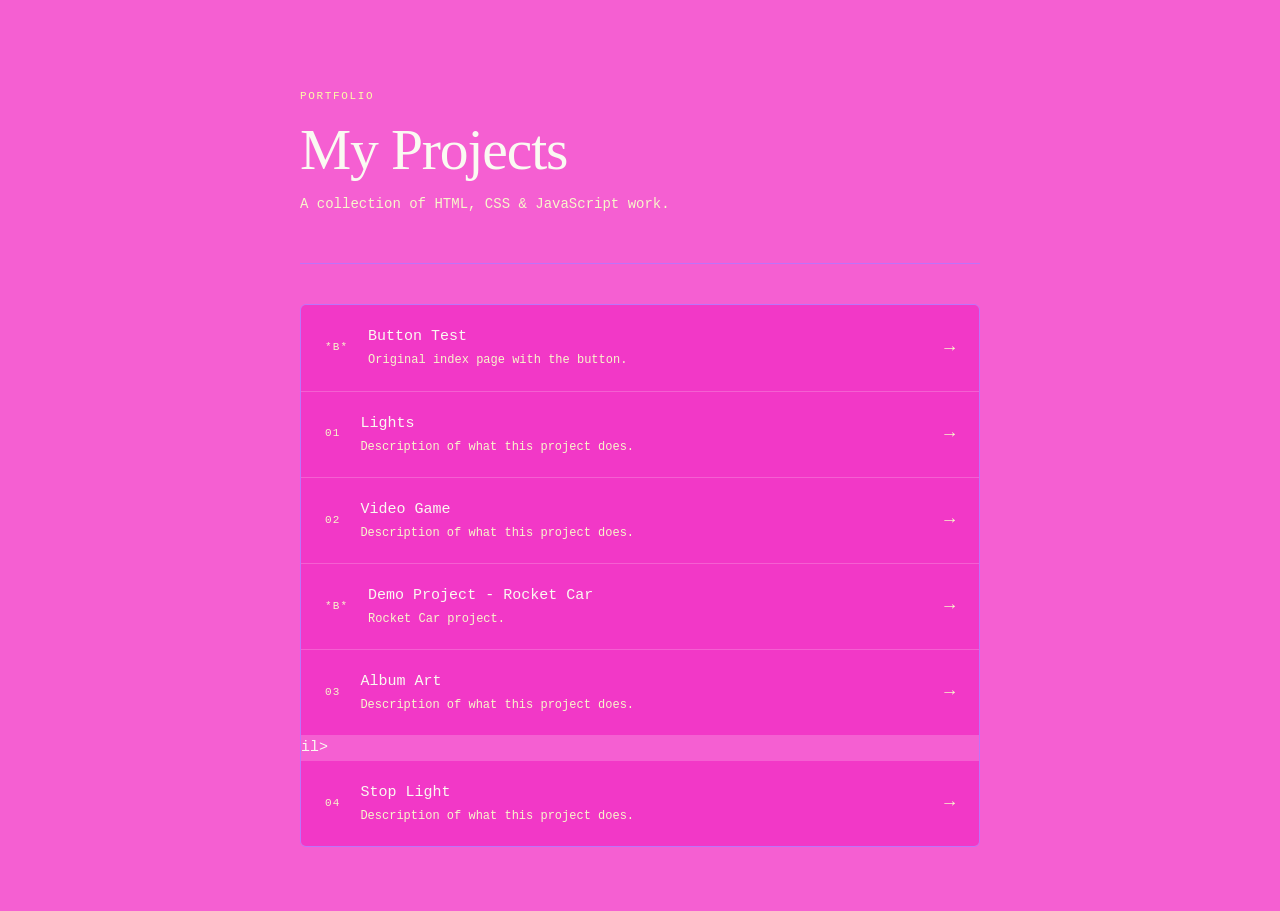
==== index.html @ 7e5dc303 "commit 4/30" ====
<!DOCTYPE html>
<html lang="en">
<head>
  <meta charset="UTF-8">
  <meta name="viewport" content="width=device-width, initial-scale=1.0">
  <title>My Portfolio</title>
  <link rel="stylesheet" href="style.css">
</head>

<body>
  <main class="container">
    <header class="hero">
      <p class="label">Portfolio</p>
      <h1>My Projects</h1>
      <p class="subtitle">A collection of HTML, CSS &amp; JavaScript work.</p>
    </header>
    <ul class="project-list">
      <li>
        <a href="index-button.html" class="project-card">
          <span class="project-number">*B*</span>
          <span class="project-info">
            <span class="project-title">Button Test</span>
            <span class="project-desc">Original index page with the button.</span>
          </span>
          <span class="arrow">→</span>
        </a>
      </li>
      <li>
        <a href="./projects/lights.html" class="project-card">
          <span class="project-number">01</span>
          <span class="project-info">
            <span class="project-title">Lights</span>
            <span class="project-desc">Description of what this project does.</span>
          </span>
          <span class="arrow">→</span>
        </a>
      </li>
      <li>
        <a href="./projects/project-2.html" class="project-card">
          <span class="project-number">02</span>
          <span class="project-info">
            <span class="project-title">Video Game</span>
            <span class="project-desc">Description of what this project does.</span>
          </span>
          <span class="arrow">→</span>
        </a>
      </li>
  

      <li>
        <a href="./projects/rocket-car.html" class="project-card">
          <span class="project-number">*B*</span>
          <span class="project-info">
            <span class="project-title">Demo Project - Rocket Car</span>
            <span class="project-desc">Rocket Car project.</span>
          </span>
          <span class="arrow">→</span>
        </a>
      </li>

      <il>
        <a href="./projects/album-art.html" class="project-card">
            <span class="project-number">03</span>
             <span class="project-info">
            <span class="project-title">Album Art</span>
            <span class="project-desc">Description of what this project does.</span>
          </span>
          <span class="arrow">→</span>
        </a>
      </il>

      il>
        <a href="./stop-light.html" class="project-card">
            <span class="project-number">04</span>
             <span class="project-info">
            <span class="project-title">Stop Light</span>
            <span class="project-desc">Description of what this project does.</span>
          </span>
          <span class="arrow">→</span>
        </a>
      </il>

        </ul>
  </main>
</body>
</html>
---- style.css ----
/* ── Tokens ─────────────────────────────────────────── */
:root {
  --bg:        #f55fd2;
  --surface:   #f238c7;
  --border:    #bd73fa;
  --accent:    #fbfca7;
  --text:      #fafaf2;
  --muted:     #f7f7cb;
  --font-head: 'DM Serif Display', Georgia, serif;
  --font-body: 'DM Mono', 'Courier New', monospace;
  --radius:    6px;
  --max-w:     680px;
}

/* ── Reset ───────────────────────────────────────────── */
*, *::before, *::after { box-sizing: border-box; margin: 0; padding: 0; }

body {
  background: var(--bg);
  color: var(--text);
  font-family: var(--font-body);
  font-size: 15px;
  line-height: 1.6;
  min-height: 100vh;
  padding: 2rem 1.25rem 4rem;
}

/* ── Google Fonts ────────────────────────────────────── */
@import url('https://fonts.googleapis.com/css2?family=DM+Mono:wght@400;500&family=DM+Serif+Display&display=swap');

/* ── Layout ──────────────────────────────────────────── */
.container {
  max-width: var(--max-w);
  margin: 0 auto;
}

/* ── Hero ────────────────────────────────────────────── */
.hero {
  padding: 3.5rem 0 3rem;
  border-bottom: 1px solid var(--border);
  margin-bottom: 2.5rem;
}

.label {
  font-size: 11px;
  letter-spacing: 0.15em;
  text-transform: uppercase;
  color: var(--accent);
  margin-bottom: 0.75rem;
}

h1 {
  font-family: var(--font-head);
  font-size: clamp(2.4rem, 6vw, 3.6rem);
  font-weight: 400;
  line-height: 1.1;
  letter-spacing: -0.02em;
  color: var(--text);
  margin-bottom: 0.75rem;
}

.subtitle {
  color: var(--muted);
  font-size: 14px;
}

/* ── Project list ────────────────────────────────────── */
.project-list {
  list-style: none;
  display: flex;
  flex-direction: column;
  gap: 1px;
  border: 1px solid var(--border);
  border-radius: var(--radius);
  overflow: hidden;
}

.project-card {
  display: flex;
  align-items: center;
  gap: 1.25rem;
  padding: 1.25rem 1.5rem;
  background: var(--surface);
  text-decoration: none;
  color: var(--text);
  transition: background 0.15s ease;
}

.project-card:hover {
  background: #222;
}

.project-card:hover .arrow {
  transform: translateX(4px);
  color: var(--accent);
}

.project-number {
  font-size: 11px;
  color: var(--muted);
  letter-spacing: 0.1em;
  min-width: 2ch;
}

.project-info {
  flex: 1;
  display: flex;
  flex-direction: column;
  gap: 2px;
}

.project-title {
  font-size: 15px;
  font-weight: 500;
  color: var(--text);
}

.project-desc {
  font-size: 12px;
  color: var(--muted);
}

.arrow {
  font-size: 18px;
  color: var(--muted);
  transition: transform 0.15s ease, color 0.15s ease;
}

/* ── Project page ────────────────────────────────────── */
.project-header {
  display: flex;
  align-items: center;
  gap: 1rem;
  padding: 2rem 0 2rem;
  border-bottom: 1px solid var(--border);
  margin-bottom: 2.5rem;
}

.back-btn {
  display: inline-flex;
  align-items: center;
  gap: 6px;
  font-family: var(--font-body);
  font-size: 12px;
  letter-spacing: 0.08em;
  color: var(--muted);
  background: transparent;
  border: 1px solid var(--border);
  border-radius: var(--radius);
  padding: 6px 12px;
  cursor: pointer;
  text-decoration: none;
  transition: border-color 0.15s, color 0.15s;
  white-space: nowrap;
}

.back-btn:hover {
  border-color: var(--accent);
  color: var(--accent);
}

.project-header h1 {
  font-size: clamp(1.5rem, 4vw, 2.2rem);
}

/* ── Output / demo area ──────────────────────────────── */
.demo-area {
  background: var(--surface);
  border: 1px solid var(--border);
  border-radius: var(--radius);
  padding: 2rem;
  margin-bottom: 2rem;
  min-height: 180px;
}

.demo-area p.placeholder {
  color: var(--muted);
  font-size: 13px;
  text-align: center;
  margin-top: 3rem;
}

/* ── Run button ──────────────────────────────────────── */
.run-btn {
  display: inline-flex;
  align-items: center;
  gap: 8px;
  font-family: var(--font-body);
  font-size: 13px;
  letter-spacing: 0.06em;
  color: #0f0f0f;
  background: var(--accent);
  border: none;
  border-radius: var(--radius);
  padding: 10px 20px;
  cursor: pointer;
  transition: opacity 0.15s;
}

.run-btn:hover { opacity: 0.85; }
.run-btn:active { opacity: 0.7; transform: scale(0.98); }

/* ── Output log ──────────────────────────────────────── */
#output {
  margin-top: 1.5rem;
  font-size: 13px;
  color: var(--text);
  white-space: pre-wrap;
  line-height: 1.8;
}
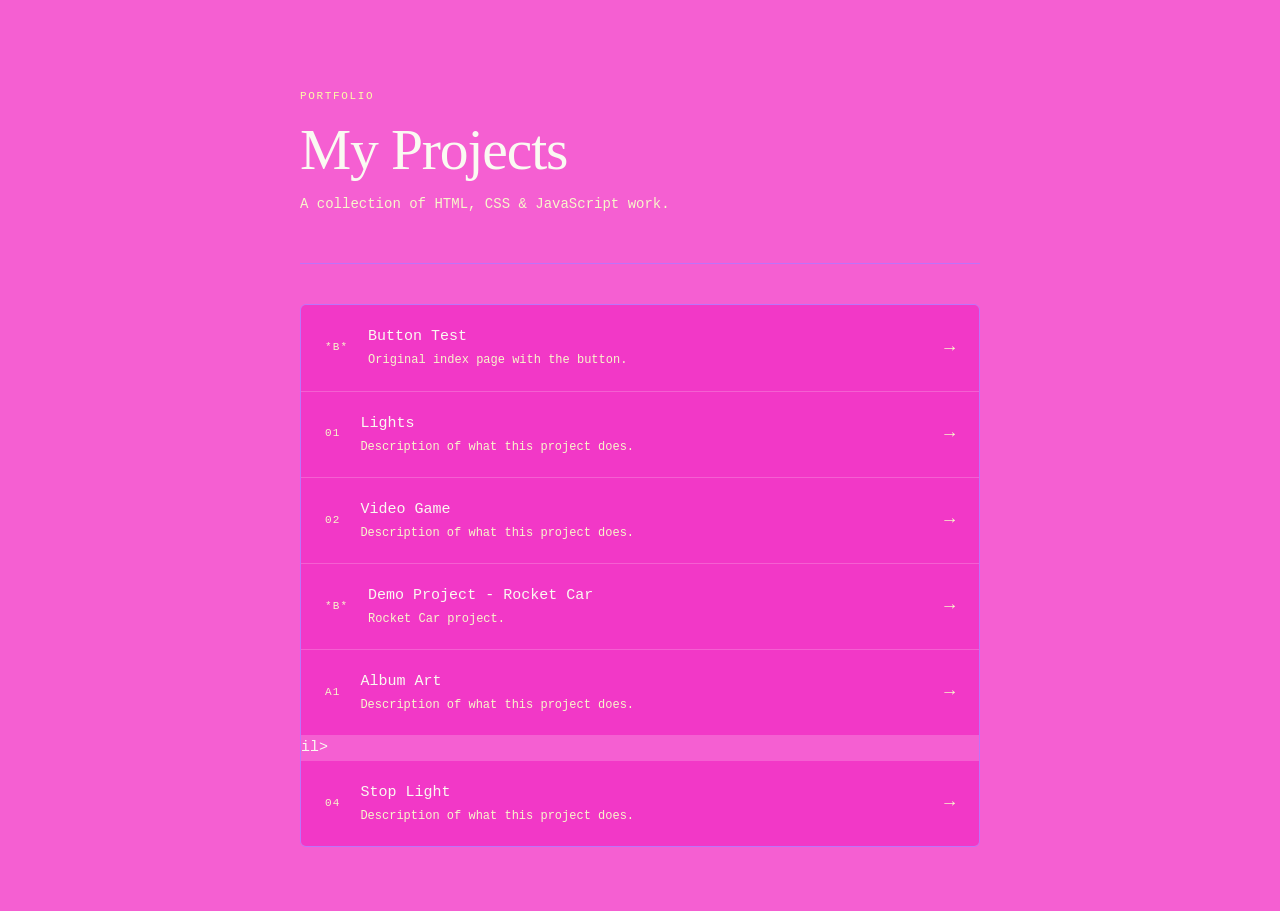
==== commit 8a4c7654: "commit 4/30" ====
--- a/index.html
+++ b/index.html
@@ -60,7 +60,7 @@
 
       <il>
         <a href="./projects/album-art.html" class="project-card">
-            <span class="project-number">03</span>
+            <span class="project-number">A1</span>
              <span class="project-info">
             <span class="project-title">Album Art</span>
             <span class="project-desc">Description of what this project does.</span>
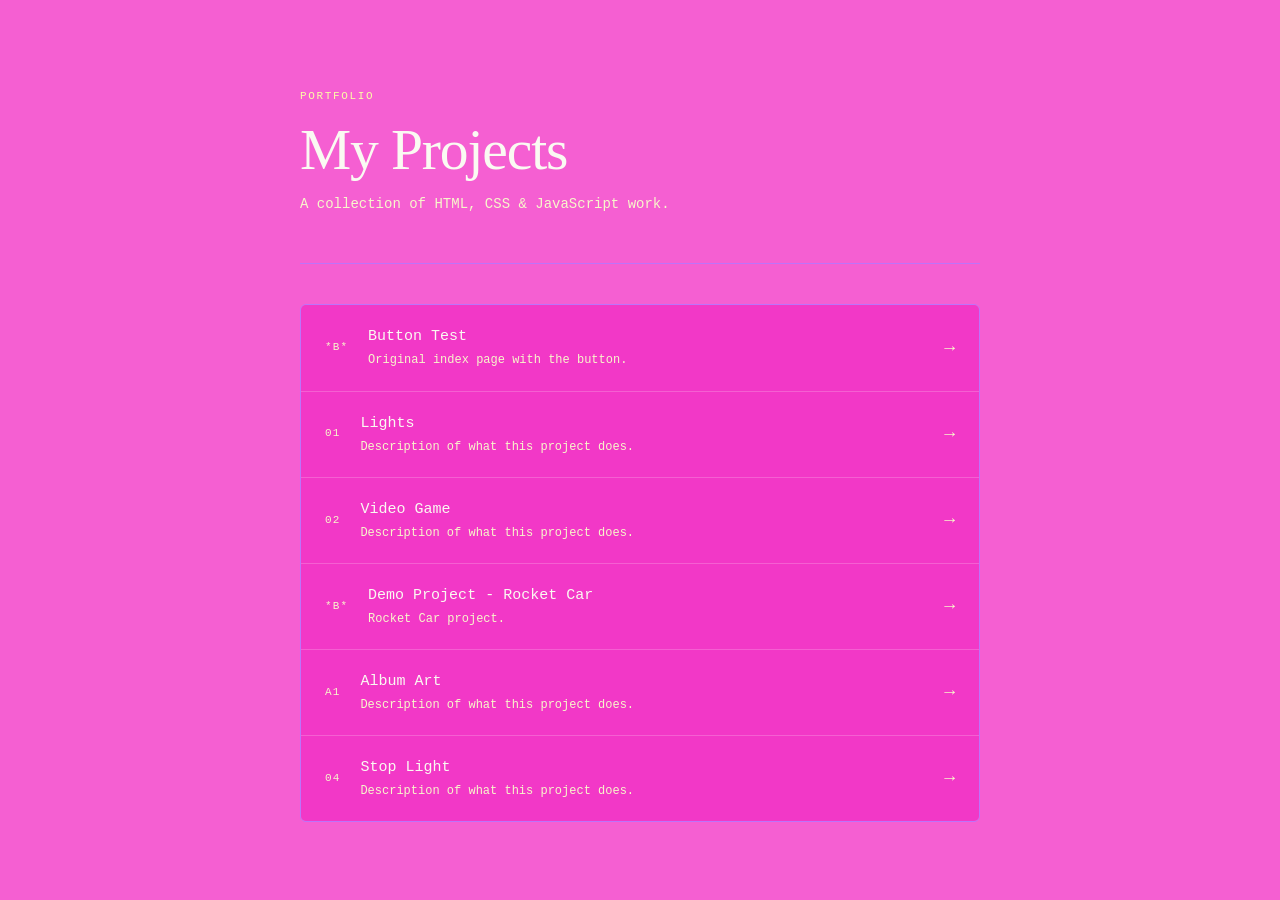
==== commit 62214e11: "commit 4/30" ====
--- a/index.html
+++ b/index.html
@@ -69,7 +69,7 @@
         </a>
       </il>
 
-      il>
+      <il>
         <a href="./stop-light.html" class="project-card">
             <span class="project-number">04</span>
              <span class="project-info">
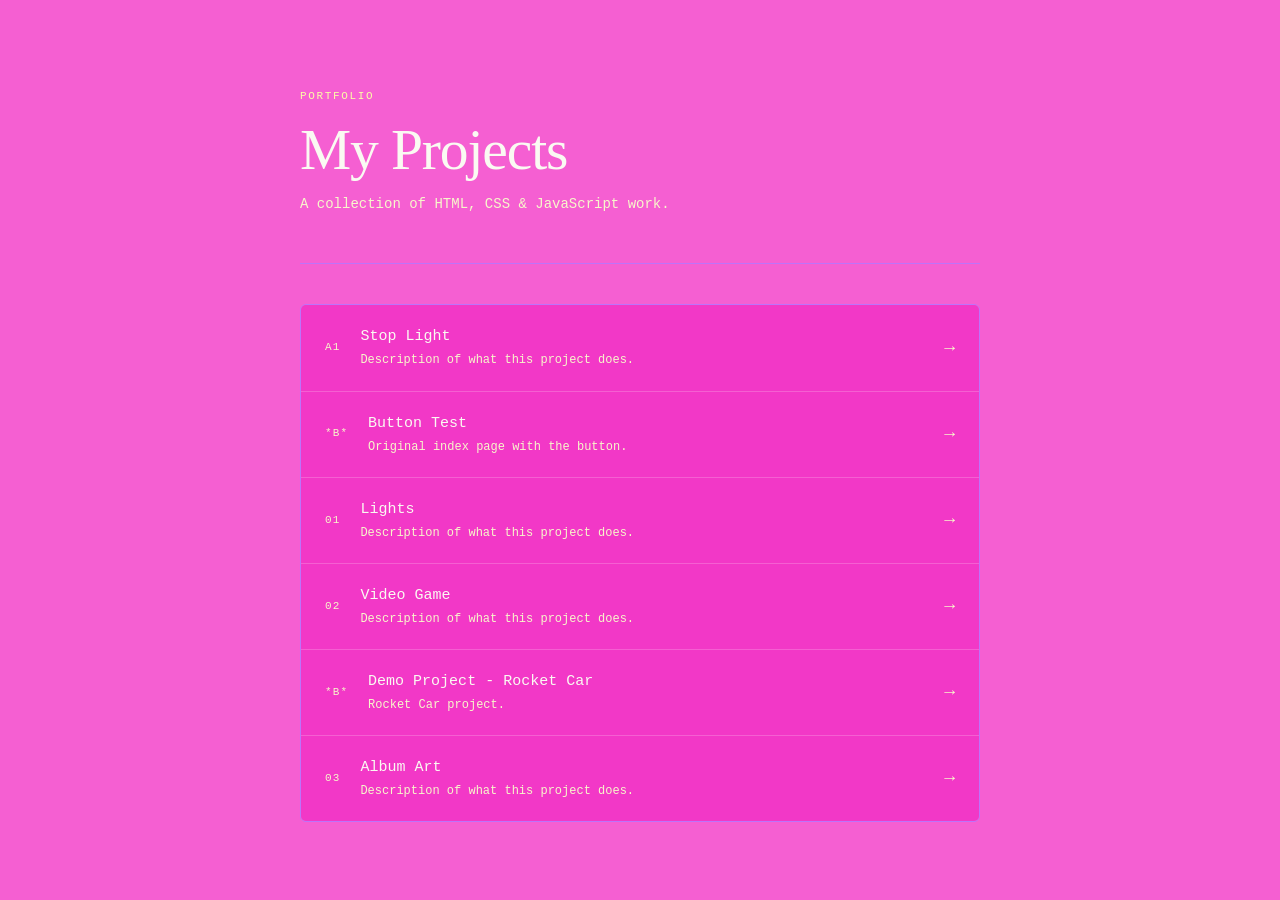
==== commit 2daf93ca: "commit 4/30" ====
--- a/index.html
+++ b/index.html
@@ -15,6 +15,18 @@
       <p class="subtitle">A collection of HTML, CSS &amp; JavaScript work.</p>
     </header>
     <ul class="project-list">
+
+      <il>
+        <a href="./projects/stop-light.html" class="project-card">
+            <span class="project-number">A1</span>
+             <span class="project-info">
+            <span class="project-title">Stop Light</span>
+            <span class="project-desc">Description of what this project does.</span>
+          </span>
+          <span class="arrow">→</span>
+        </a>
+      </il>
+
       <li>
         <a href="index-button.html" class="project-card">
           <span class="project-number">*B*</span>
@@ -60,20 +72,9 @@
 
       <il>
         <a href="./projects/album-art.html" class="project-card">
-            <span class="project-number">A1</span>
+            <span class="project-number">03</span>
              <span class="project-info">
             <span class="project-title">Album Art</span>
-            <span class="project-desc">Description of what this project does.</span>
-          </span>
-          <span class="arrow">→</span>
-        </a>
-      </il>
-
-      <il>
-        <a href="./stop-light.html" class="project-card">
-            <span class="project-number">04</span>
-             <span class="project-info">
-            <span class="project-title">Stop Light</span>
             <span class="project-desc">Description of what this project does.</span>
           </span>
           <span class="arrow">→</span>
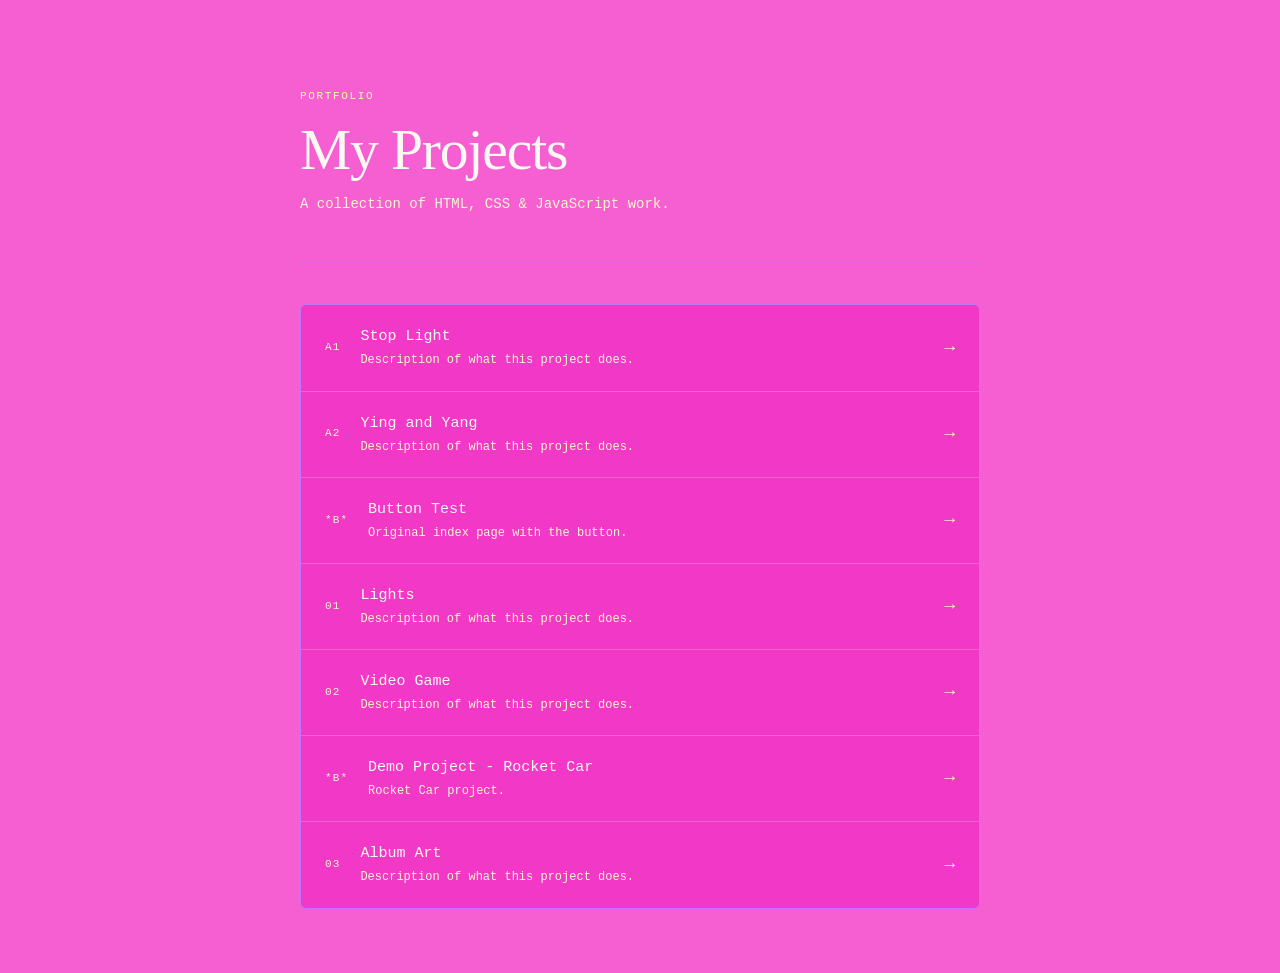
==== commit 53a3ffcb: "commit 4/30" ====
--- a/index.html
+++ b/index.html
@@ -21,6 +21,17 @@
             <span class="project-number">A1</span>
              <span class="project-info">
             <span class="project-title">Stop Light</span>
+            <span class="project-desc">Description of what this project does.</span>
+          </span>
+          <span class="arrow">→</span>
+        </a>
+      </il>
+
+      <il>
+        <a href="./projects/ying-yang.html" class="project-card">
+            <span class="project-number">A2</span>
+             <span class="project-info">
+            <span class="project-title">Ying and Yang</span>
             <span class="project-desc">Description of what this project does.</span>
           </span>
           <span class="arrow">→</span>
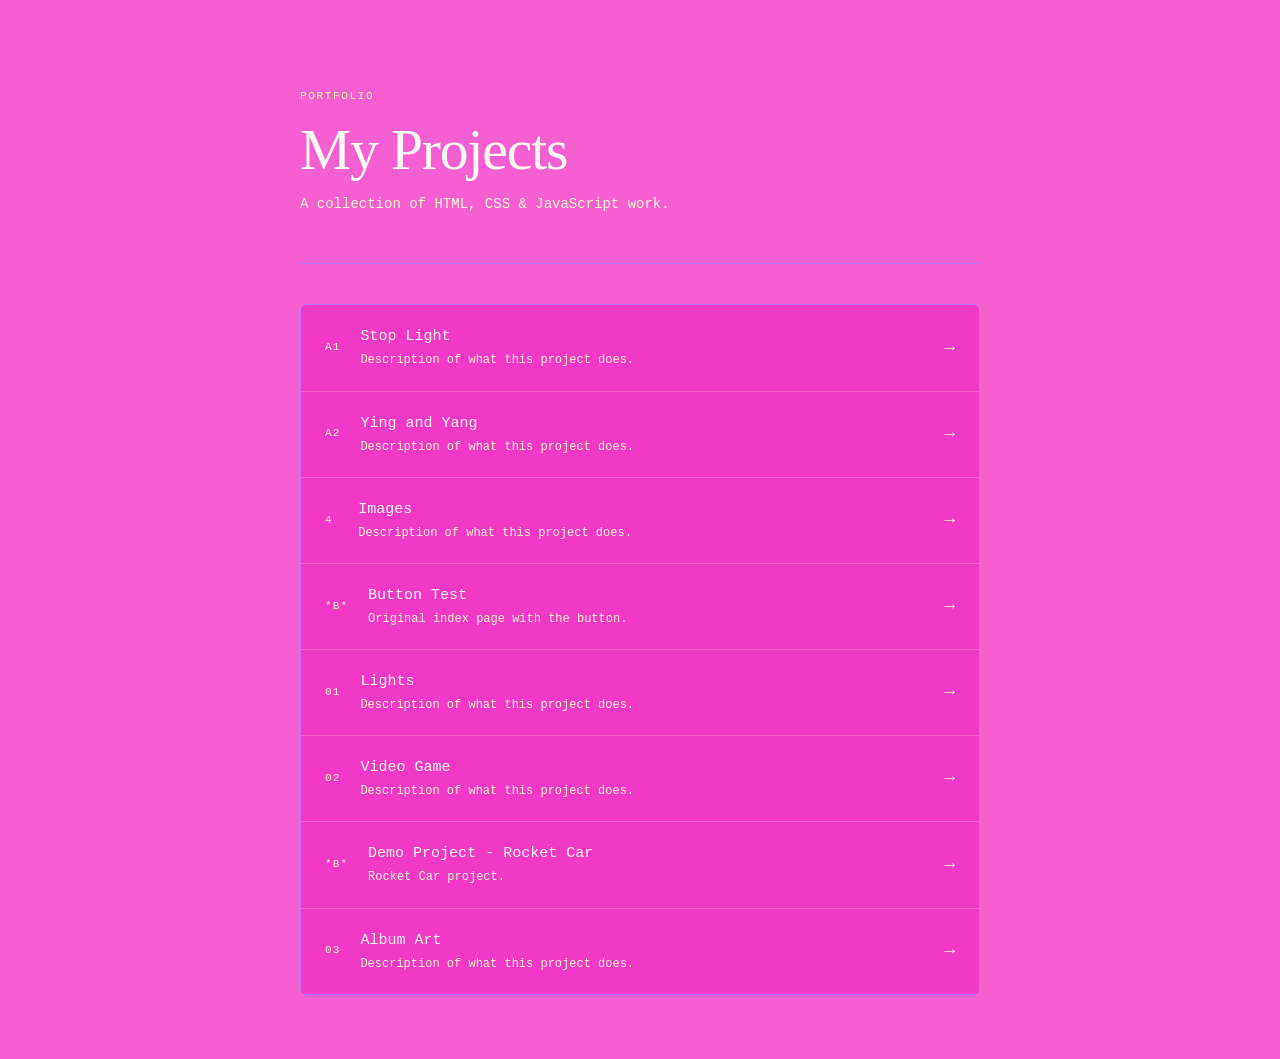
==== commit daf34633: "5/6" ====
--- a/index.html
+++ b/index.html
@@ -37,7 +37,18 @@
           <span class="arrow">→</span>
         </a>
       </il>
-
+      
+      <il>
+        <a href="./gallery/gallery.html" class="project-card">
+            <span class="project-number">4</span>
+             <span class="project-info">
+            <span class="project-title">Images</span>
+            <span class="project-desc">Description of what this project does.</span>
+          </span>
+          <span class="arrow">→</span>
+        </a>
+      </il>
+      
       <li>
         <a href="index-button.html" class="project-card">
           <span class="project-number">*B*</span>
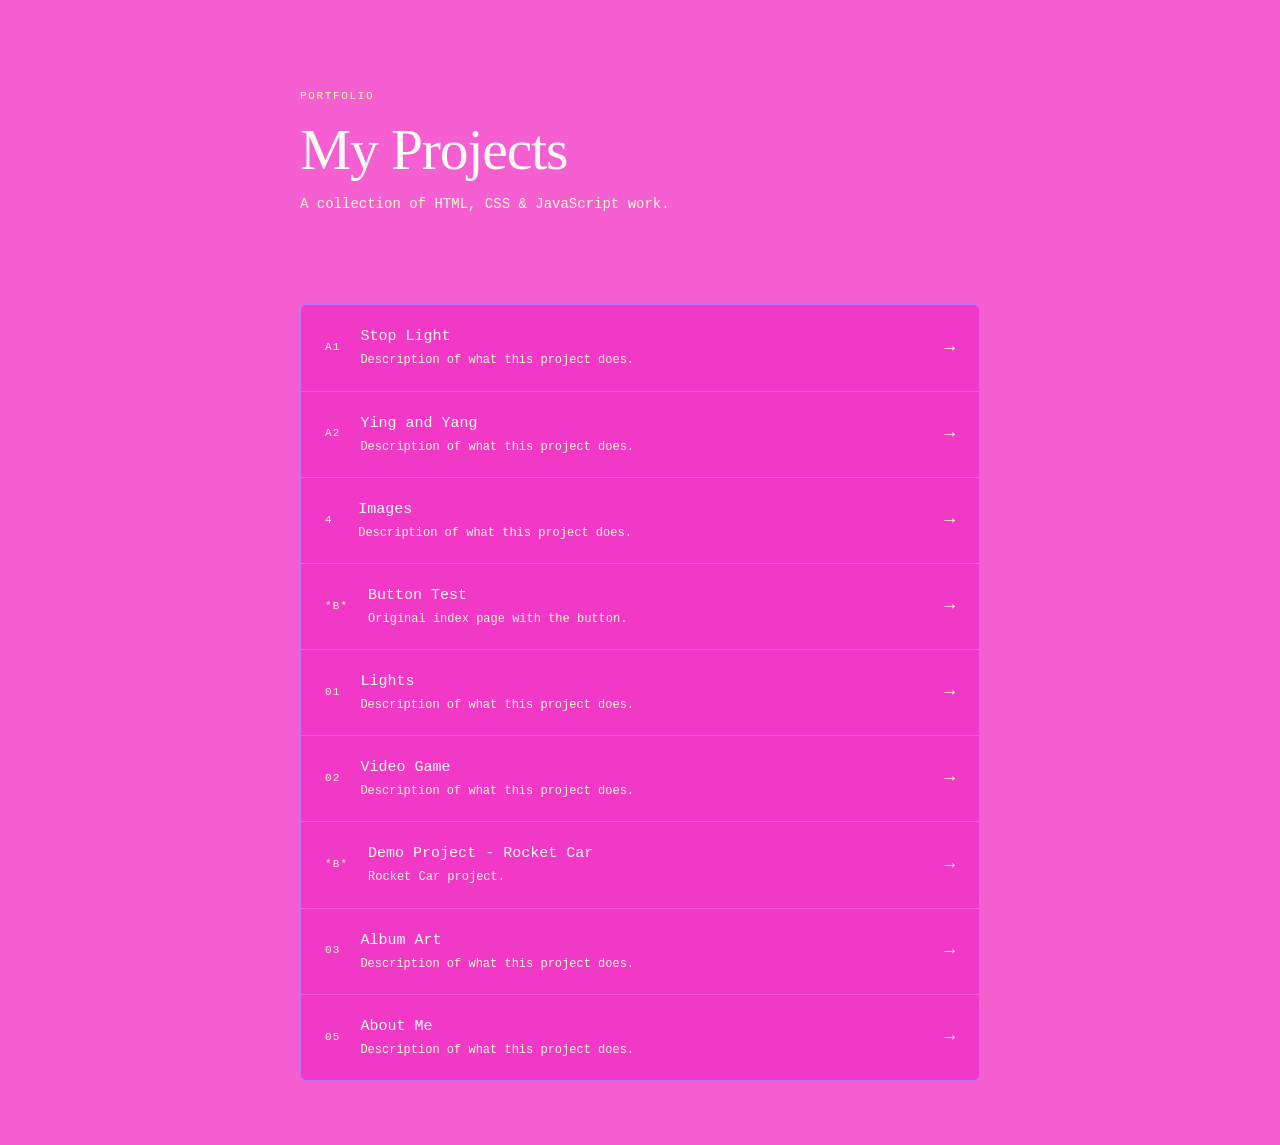
==== commit 392644a7: "commit 5/7" ====
--- a/index.html
+++ b/index.html
@@ -102,8 +102,21 @@
           <span class="arrow">→</span>
         </a>
       </il>
+      
+      <il>
+        <a href="./about/about-me.html" class="project-card">
+            <span class="project-number">05</span>
+             <span class="project-info">
+            <span class="project-title">About Me</span>
+            <span class="project-desc">Description of what this project does.</span>
+          </span>
+          <span class="arrow">→</span>
+        </a>
+      </il>
 
         </ul>
+
+
   </main>
 </body>
 </html>
